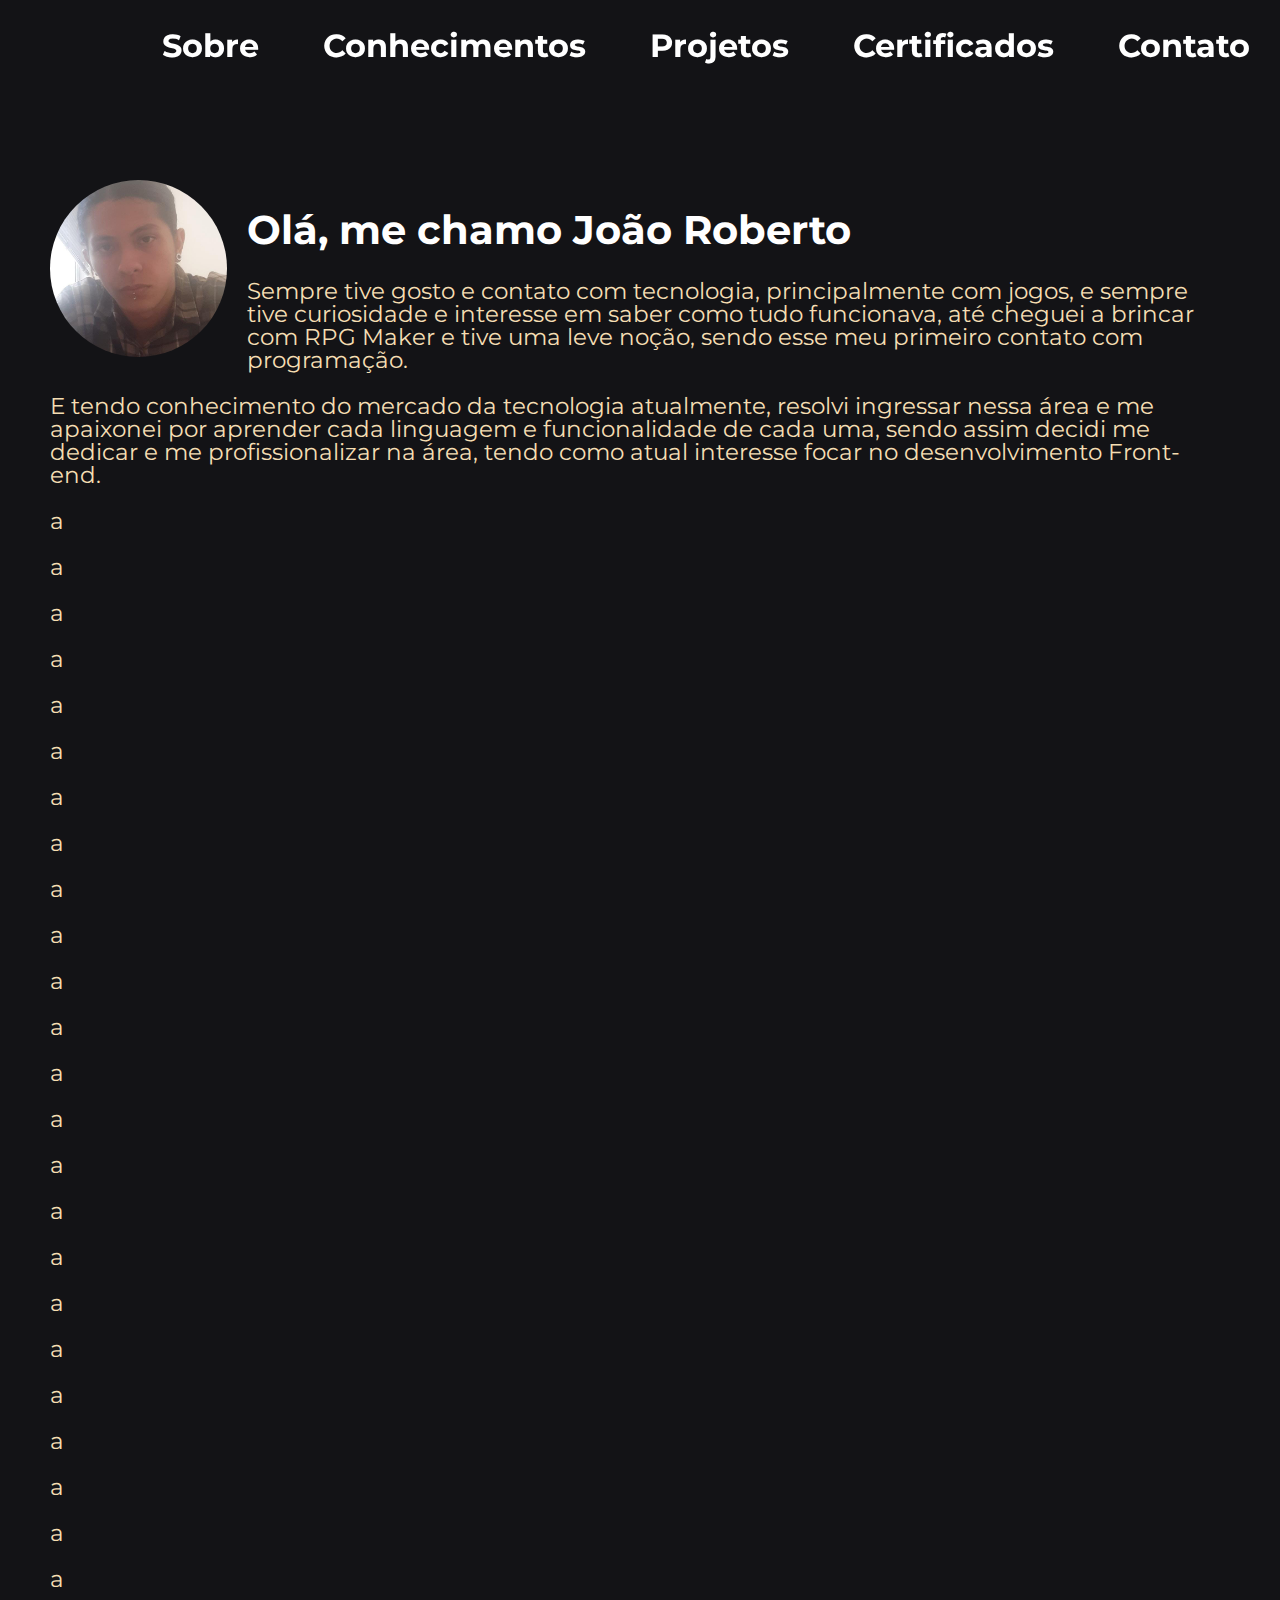
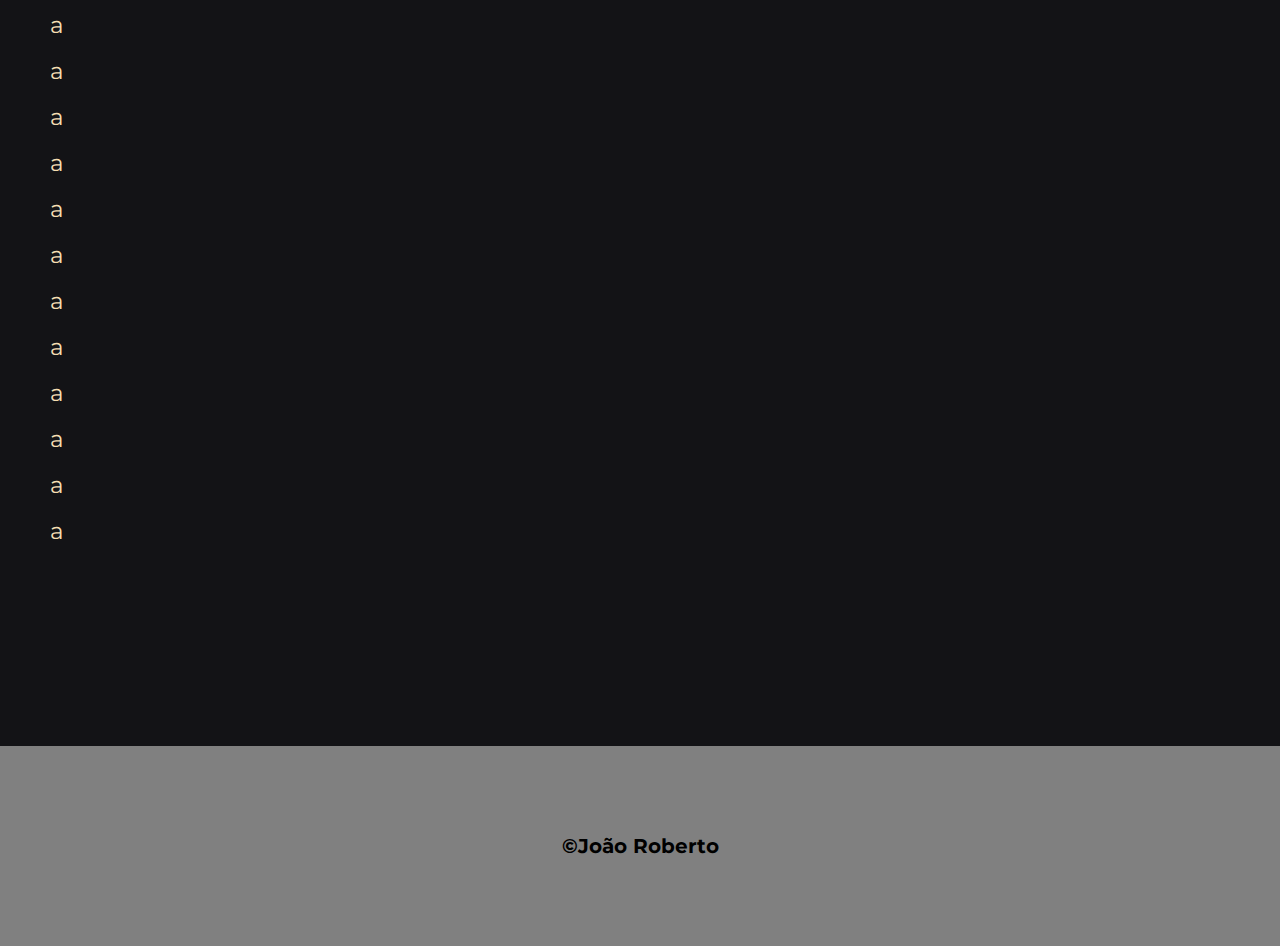
==== joao.html @ e4c68bbd "linkando ao github" ====
<!DOCTYPE html>
<html lang="pt-br">
    <head>
        <meta charset="UTF-8">
        <meta name="viewport" content="width=device-width">
        <title>João Roberto</title>
        <link rel="stylesheet" href="css/reset.css">
        <link rel="stylesheet" href="css/joao.css">
		<link href="https://fonts.googleapis.com/css2?family=Montserrat:wght@100&display=swap" rel="stylesheet">        
    </head>

    <body>
        <header>
            <div class="menu">
                <nav>
                    <ul>
                        <li><a href="#apresentação">Sobre</a></li>
                        <li><a href="">Conhecimentos</a></li>
                        <li><a href="">Projetos</a></li>
                        <li><a href="">Certificados</a></li>
                        <li><a href="">Contato</a></li>
                    </ul>
                </nav>
            </div>  
        </header>

        
        <main>
            <section id="apresentação">
                <div class="apresentação">
                    <img class="foto" src="foto.jpg">
                    <h1>Olá, me chamo João Roberto</h1>
    
                    <p>Sempre tive gosto e contato com tecnologia, principalmente com jogos, e sempre tive curiosidade e interesse em saber como tudo funcionava,
                        até cheguei a brincar com RPG Maker e tive uma leve noção, sendo esse meu primeiro contato com programação. 
                    </p>
                    <p>E tendo conhecimento do mercado da tecnologia atualmente, resolvi ingressar nessa área e me apaixonei por aprender cada linguagem e funcionalidade 
                        de cada uma, sendo assim decidi me dedicar e me profissionalizar na área, tendo como atual interesse focar no desenvolvimento Front-end.
                    </p>
                    <p>a</p>
                    <p>a</p>
                    <p>a</p>
                    <p>a</p>
                    <p>a</p>
                    <p>a</p>
                    <p>a</p>
                    <p>a</p>
                    <p>a</p>
                    <p>a</p>
                    <p>a</p>
                    <p>a</p><p>a</p>
                    <p>a</p>
                    <p>a</p>
                    <p>a</p>
                    <p>a</p>
                    <p>a</p><p>a</p>
                    <p>a</p>
                    <p>a</p>
                    <p>a</p>
                    <p>a</p>
                    <p>a</p><p>a</p>
                    <p>a</p>
                    <p>a</p>
                    <p>a</p>
                    <p>a</p>
                    <p>a</p><p>a</p>
                    <p>a</p>
                    <p>a</p>
                    <p>a</p>
                    <p>a</p>
                    <p>a</p>
                </div>
            </section>

        </main>

        <footer>
            <p class="copyright">&copy;João Roberto</p>
        </footer>

    </body>

    </html>
---- css/joao.css ----
body{
    background-color: #131316;
    font-family: 'Montserrat', sans-serif;
}

h1 {
    color: white;
    font-size: 40px;
    padding: 30px;
}

.apresentação{
    margin: 180px 50px;
    display: inline-block;
    font-size: 25px;
}   

.apresentação h1{
    font-weight: bold;
}

.apresentação p {
    font-size: 23px;
    color: wheat;
    margin-bottom: 1em;
}

.foto{
    border-radius: 50%;
    width: 15%;
    float: left;
    margin: 0 20px 20px 0;
}

.foto:hover{
    opacity: 0.7;
    transition: 400ms;
}

li {
    color: white;
    font-weight: bold;
}

nav {
    position: fixed;
    top: 0;
    right: 0;
    display: inline-block;
    overflow: hidden;
    transition: 0.5;
    width: 100%;
    text-align: right;
    padding: 30px;
    backdrop-filter: blur(10px);
}

nav a {
    text-decoration: none;
    color: white;

}

nav a:hover{
    font-size: 40px;
    transition: 400ms;
}

nav li {
    color: white;
    font-size: 32px;
    list-style: none;
    display: inline-flex;
    margin: 0 0 0 60px;
}

footer{
    background: grey ;
    text-align: center;
    padding: 70px;
}

.copyright{
    font-size: 20px;
    font-weight: bold;
    color: black;
    margin: 20px 0;
}
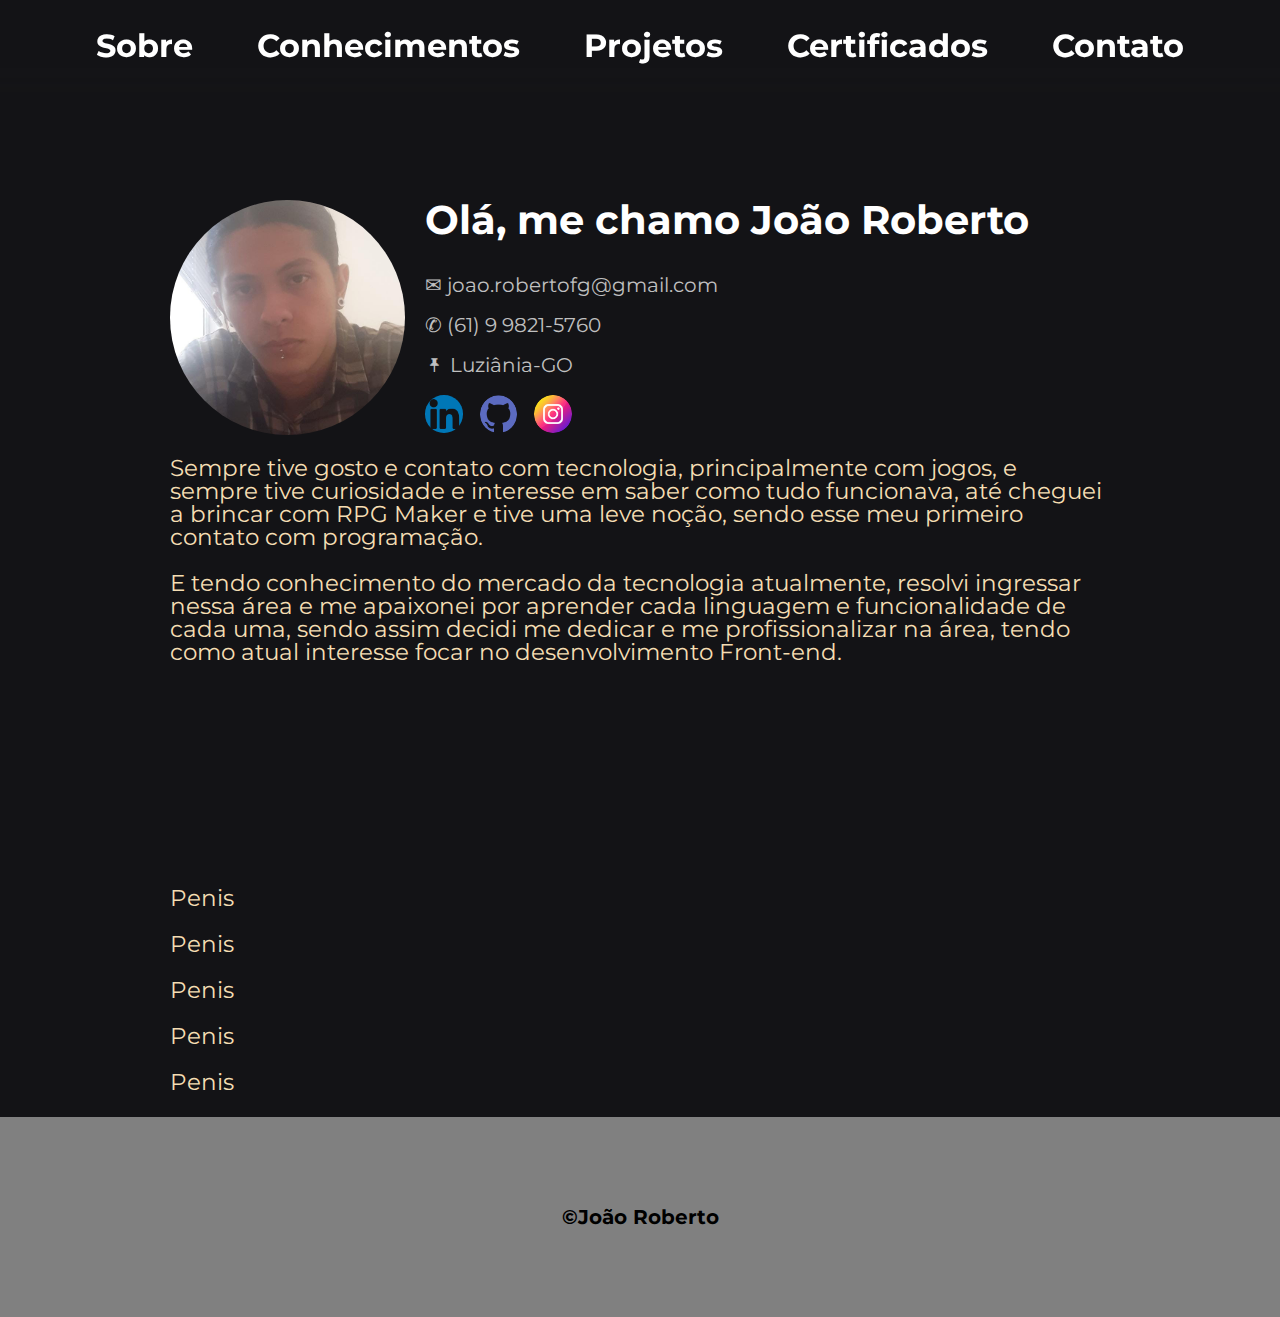
==== commit ff5aa390: "linkando" ====
--- a/joao.html
+++ b/joao.html
@@ -14,8 +14,8 @@
             <div class="menu">
                 <nav>
                     <ul>
-                        <li><a href="#apresentação">Sobre</a></li>
-                        <li><a href="">Conhecimentos</a></li>
+                        <li><a href="#nav_apresentação">Sobre</a></li>
+                        <li><a href="#nav_conhecimentos">Conhecimentos</a></li>
                         <li><a href="">Projetos</a></li>
                         <li><a href="">Certificados</a></li>
                         <li><a href="">Contato</a></li>
@@ -26,50 +26,41 @@
 
         
         <main>
-            <section id="apresentação">
+            <section id="nav_apresentação">
                 <div class="apresentação">
                     <img class="foto" src="foto.jpg">
+
                     <h1>Olá, me chamo João Roberto</h1>
-    
+
+                    <p id="dados">&#9993; joao.robertofg@gmail.com</p>
+                    <p id="dados">✆ (61) 9 9821-5760</p>
+                    <p id="dados">🖈 Luziânia-GO</p> 
+                   
+
+                    <a href="https://www.linkedin.com/in/joão-roberto-1877bb257/" target="_blank"><img class="icons" src="linkedin.png" alt="linkedin"></a>
+                    <a href="https://github.com/joaorobertoFG" target="_blank"><img class="icons" src="github.png" alt="github"></a>
+                    <a href="https://www.instagram.com/crow.wtf/" target="_blank"><img class="icons" src="instagram.png" alt="instagram"></a>
+                    
                     <p>Sempre tive gosto e contato com tecnologia, principalmente com jogos, e sempre tive curiosidade e interesse em saber como tudo funcionava,
                         até cheguei a brincar com RPG Maker e tive uma leve noção, sendo esse meu primeiro contato com programação. 
                     </p>
+
                     <p>E tendo conhecimento do mercado da tecnologia atualmente, resolvi ingressar nessa área e me apaixonei por aprender cada linguagem e funcionalidade 
                         de cada uma, sendo assim decidi me dedicar e me profissionalizar na área, tendo como atual interesse focar no desenvolvimento Front-end.
                     </p>
-                    <p>a</p>
-                    <p>a</p>
-                    <p>a</p>
-                    <p>a</p>
-                    <p>a</p>
-                    <p>a</p>
-                    <p>a</p>
-                    <p>a</p>
-                    <p>a</p>
-                    <p>a</p>
-                    <p>a</p>
-                    <p>a</p><p>a</p>
-                    <p>a</p>
-                    <p>a</p>
-                    <p>a</p>
-                    <p>a</p>
-                    <p>a</p><p>a</p>
-                    <p>a</p>
-                    <p>a</p>
-                    <p>a</p>
-                    <p>a</p>
-                    <p>a</p><p>a</p>
-                    <p>a</p>
-                    <p>a</p>
-                    <p>a</p>
-                    <p>a</p>
-                    <p>a</p><p>a</p>
-                    <p>a</p>
-                    <p>a</p>
-                    <p>a</p>
-                    <p>a</p>
-                    <p>a</p>
+
                 </div>
+            </section>
+
+            <section id="nav_conhecimentos">
+                <div class="conhecimentos">
+                    <p>Penis</p>
+                    <p>Penis</p>
+                    <p>Penis</p>
+                    <p>Penis</p>
+                    <p>Penis</p>
+                </div>
+                
             </section>
 
         </main>
--- a/css/joao.css
+++ b/css/joao.css
@@ -3,40 +3,9 @@
     font-family: 'Montserrat', sans-serif;
 }
 
-h1 {
-    color: white;
-    font-size: 40px;
-    padding: 30px;
+#linha{
+    width: 100%;
 }
-
-.apresentação{
-    margin: 180px 50px;
-    display: inline-block;
-    font-size: 25px;
-}   
-
-.apresentação h1{
-    font-weight: bold;
-}
-
-.apresentação p {
-    font-size: 23px;
-    color: wheat;
-    margin-bottom: 1em;
-}
-
-.foto{
-    border-radius: 50%;
-    width: 15%;
-    float: left;
-    margin: 0 20px 20px 0;
-}
-
-.foto:hover{
-    opacity: 0.7;
-    transition: 400ms;
-}
-
 li {
     color: white;
     font-weight: bold;
@@ -50,7 +19,7 @@
     overflow: hidden;
     transition: 0.5;
     width: 100%;
-    text-align: right;
+    text-align: center;
     padding: 30px;
     backdrop-filter: blur(10px);
 }
@@ -58,7 +27,6 @@
 nav a {
     text-decoration: none;
     color: white;
-
 }
 
 nav a:hover{
@@ -74,6 +42,73 @@
     margin: 0 0 0 60px;
 }
 
+h1 {
+    padding-bottom: 35px;
+}
+
+.apresentação{
+    font-size: 25px;
+    width: 940px;
+    margin: auto auto;
+    padding-top: 8em;
+}   
+
+.apresentação h1{
+    font-weight: bold;
+    color: white;
+    font-size: 40px;
+    text-align: left;
+}
+
+p {
+    font-size: 23px;
+    color: wheat;
+    margin-bottom: 1em;
+}
+
+.foto{
+    border-radius: 50%;
+    width: 25%;
+    float:left;
+    margin: 0 20px 20px 0;
+}
+
+.foto:hover{
+    opacity: 0.7;
+    transition: 400ms;
+}
+
+.icons{
+    width: 4%;
+    border-radius: 50%;
+    margin:0px 10px 20px 0px ;
+    float: none;
+}
+
+.icons:hover{
+    width: 5%;
+    transition: 400ms
+}
+
+.icons:hover:after{
+    transition: 400ms;
+}    
+
+#dados{
+    font-size: 20px;
+    color: rgb(192, 192, 192);
+}
+
+#dados:hover{
+    color: white;
+}
+.conhecimentos{
+    font-size: 25px;
+    width: 940px;
+    margin: auto auto;
+    padding-top: 8em;
+}
+
 footer{
     background: grey ;
     text-align: center;
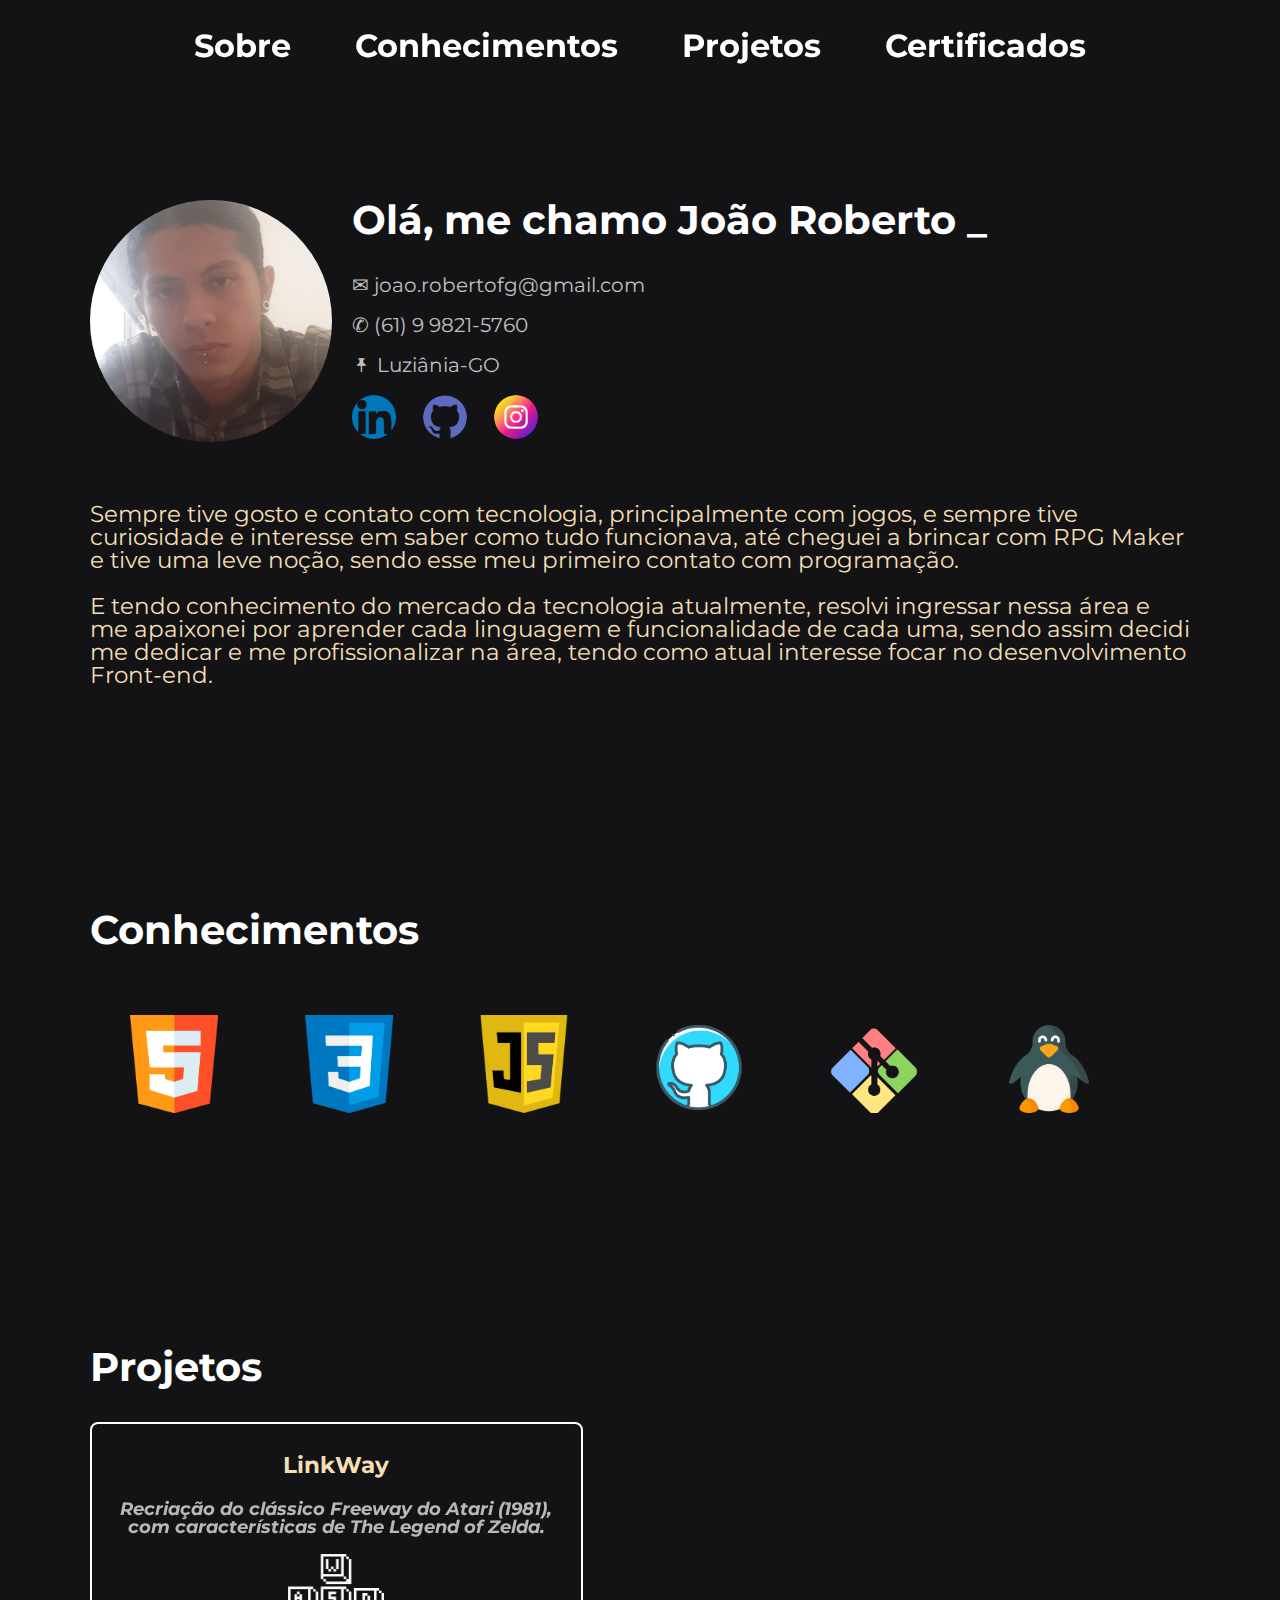
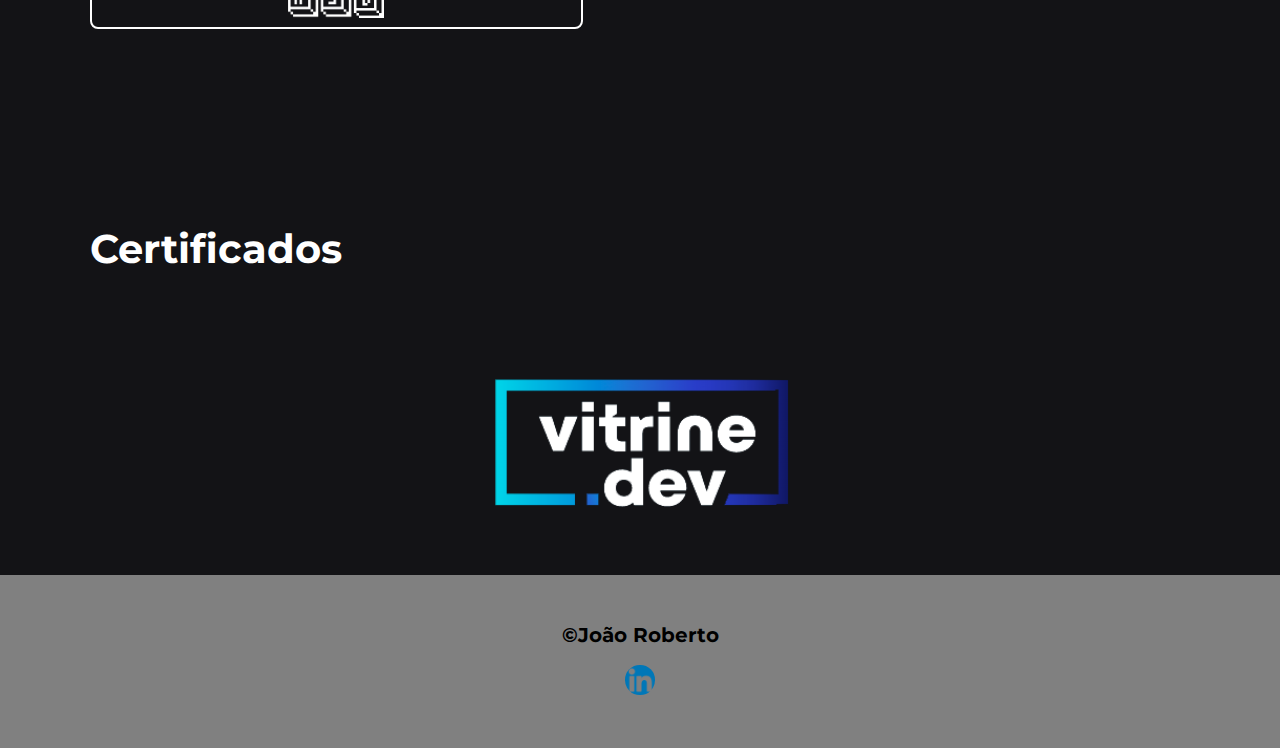
==== commit 12d7383f: "commitando" ====
--- a/joao.html
+++ b/joao.html
@@ -4,9 +4,11 @@
         <meta charset="UTF-8">
         <meta name="viewport" content="width=device-width">
         <title>João Roberto</title>
-        <link rel="stylesheet" href="css/reset.css">
-        <link rel="stylesheet" href="css/joao.css">
-		<link href="https://fonts.googleapis.com/css2?family=Montserrat:wght@100&display=swap" rel="stylesheet">        
+        <link rel="stylesheet" href="reset.css">
+        <link rel="stylesheet" href="joao.css">
+		<link href="https://fonts.googleapis.com/css2?family=Montserrat:wght@100&display=swap" rel="stylesheet">      
+        
+        <link rel="icon" type="image/png" href="heart.png">
     </head>
 
     <body>
@@ -16,9 +18,8 @@
                     <ul>
                         <li><a href="#nav_apresentação">Sobre</a></li>
                         <li><a href="#nav_conhecimentos">Conhecimentos</a></li>
-                        <li><a href="">Projetos</a></li>
-                        <li><a href="">Certificados</a></li>
-                        <li><a href="">Contato</a></li>
+                        <li><a href="#nav_projetos">Projetos</a></li>
+                        <li><a href="#nav_certificados">Certificados</a></li>
                     </ul>
                 </nav>
             </div>  
@@ -30,16 +31,16 @@
                 <div class="apresentação">
                     <img class="foto" src="foto.jpg">
 
-                    <h1>Olá, me chamo João Roberto</h1>
+                    <h1>Olá, me chamo João Roberto _</h1>
 
                     <p id="dados">&#9993; joao.robertofg@gmail.com</p>
                     <p id="dados">✆ (61) 9 9821-5760</p>
                     <p id="dados">🖈 Luziânia-GO</p> 
                    
 
-                    <a href="https://www.linkedin.com/in/joão-roberto-1877bb257/" target="_blank"><img class="icons" src="linkedin.png" alt="linkedin"></a>
-                    <a href="https://github.com/joaorobertoFG" target="_blank"><img class="icons" src="github.png" alt="github"></a>
-                    <a href="https://www.instagram.com/crow.wtf/" target="_blank"><img class="icons" src="instagram.png" alt="instagram"></a>
+                    <a href="https://www.linkedin.com/in/joão-roberto-1877bb257/" target="_blank"><img class="icons" src="linkedin_icon.png" alt="linkedin"></a>
+                    <a href="https://github.com/joaorobertoFG" target="_blank"><img class="icons" src="github_icon.png" alt="github"></a>
+                    <a href="https://www.instagram.com/crow.wtf/" target="_blank"><img class="icons" src="instagram_icon.png" alt="instagram"></a>
                     
                     <p>Sempre tive gosto e contato com tecnologia, principalmente com jogos, e sempre tive curiosidade e interesse em saber como tudo funcionava,
                         até cheguei a brincar com RPG Maker e tive uma leve noção, sendo esse meu primeiro contato com programação. 
@@ -54,19 +55,39 @@
 
             <section id="nav_conhecimentos">
                 <div class="conhecimentos">
-                    <p>Penis</p>
-                    <p>Penis</p>
-                    <p>Penis</p>
-                    <p>Penis</p>
-                    <p>Penis</p>
-                </div>
-                
+                    <h1>Conhecimentos</h1>
+                    <img class= conhecimentos_icons src="html5_icon.png" alt="html5">
+                    <img class= conhecimentos_icons src="css_icon.png" alt="css">
+                    <img class= conhecimentos_icons src="javascript_icon.png" alt="javascript">
+                    <img class= conhecimentos_icons src="github2_icon.png" alt="github">
+                    <img class= conhecimentos_icons src="git_icon.png" alt="git">
+                    <img class= conhecimentos_icons src="linux_icon.png" alt="linux">
+                </div>  
             </section>
 
+            <section id="nav_projetos">   
+                <div class="projetos">
+                    <h1>Projetos</h1>
+                    <ul class="projetos_lista">
+                        <li>
+                            <a href="https://editor.p5js.org/joao.robertofg/full/7gN_ZELm4" target="_blank"><img class =linkway src="linkway.gif" alt=""></a>
+                            <p>LinkWay</p>
+                            <p>Recriação do clássico Freeway do Atari (1981), com características de The Legend of Zelda.</p>
+                            <img class="wasd" src="wasd.png" alt="">
+                        </li>
+                    </ul>
+                </div>
+            </section>
+
+            <section id="nav_certificados">
+                <h1>Certificados</h1>
+                <a href="https://cursos.alura.com.br/vitrinedev/joao-robertofg" target="_blank"><img class=vitrine src="vitrinedev.png"></a>
+            </section>
         </main>
 
         <footer>
             <p class="copyright">&copy;João Roberto</p>
+            <a href="https://www.linkedin.com/in/joão-roberto-1877bb257/" target="_blank"><img class="icon_footer" src="linkedin_icon.png" alt="linkedin"></a>
         </footer>
 
     </body>
--- a/joao.css
+++ b/joao.css
@@ -0,0 +1,209 @@
+body{
+    background-color: #131316;
+    font-family: 'Montserrat', sans-serif;
+}
+
+li {
+    color: white;
+    font-weight: bold;
+}
+
+nav {
+    position: fixed;
+    top: 0;
+    right: 0;
+    display: inline-block;
+    overflow: hidden;
+    transition: 0.5;
+    width: 100%;
+    text-align: center;
+    padding: 30px;
+    backdrop-filter: blur(10px);
+}
+
+nav a {
+    text-decoration: none;
+    color: white;
+}
+
+nav a:hover{
+    font-size: 40px;
+    transition: 400ms;
+    color: blueviolet;
+}
+
+nav li {
+    color: white;
+    font-size: 32px;
+    list-style: none;
+    display: inline-flex;
+    margin: 0 0 0 60px;
+}
+
+h1 {
+    padding-bottom: 35px;
+}
+
+.apresentação{
+    font-size: 25px;
+    width: 1100px;
+    margin: auto auto;
+    padding-top: 8em;
+}   
+
+.apresentação h1{
+    font-weight: bold;
+    color: white;
+    font-size: 40px;
+    text-align: left;
+}
+
+p {
+    font-size: 23px;
+    color: wheat;
+    margin-bottom: 1em;
+}
+
+.foto{
+    border-radius: 50%;
+    width: 22%;
+    float:left;
+    margin: 0 20px 20px 0;
+}
+
+.foto:hover{
+    opacity: 0.7;
+    transition: 400ms;
+}
+
+.icons{
+    width: 4%;
+    border-radius: 50%;
+    margin:0px 20px 60px 0px ;
+}
+
+.icons:hover{
+    width: 5%;
+    transition: 400ms
+}
+
+.icons:hover:after{
+    transition: 400ms;
+}    
+
+#dados{
+    font-size: 20px;
+    color: rgb(192, 192, 192);
+}
+
+#dados:hover{
+    color: white;
+}
+.conhecimentos{
+    font-size: 25px;
+    width: 1100px;
+    margin: auto auto;
+    padding-top: 8em;
+}
+
+.conhecimentos h1{
+    color: white;
+    font-weight: bold;
+    font-size: 40px;
+}
+
+.conhecimentos_icons{
+    width: 8%;
+    padding: 30px 40px;
+}
+
+.conhecimentos_icons:hover{
+    opacity: 0.7;
+}
+
+.projetos{
+    font-size: 25px;
+    width: 1100px;
+    margin: auto auto;
+    padding-top: 8em;
+}
+
+.projetos h1{
+    color: white;
+    font-weight: bold;
+    font-size: 40px;
+}
+
+.projetos_lista p:nth-child(3){
+    color: white;
+    font-size: 18px;
+    opacity: 0.7;
+    font-style: italic;
+}
+
+.projetos_lista{
+    text-align: center;
+    width: 43.5%;
+    padding: 5px;
+    box-sizing:content-box;
+    border: 2px solid rgb(255, 255, 255);
+    border-radius: 8px;
+}
+
+.projetos_lista:hover{
+    border-color: blueviolet;
+    transition: 400ms;
+}
+
+.projetos_lista:hover p:nth-child(2){
+    font-size: 40px;
+    transition: 400ms;
+}
+
+.wasd{
+    width: 20%;
+}
+
+#nav_certificados{
+    font-size: 25px;
+    width: 1100px;
+    margin: auto auto;
+    padding-top: 8em;
+    text-align: center;
+}
+
+#nav_certificados h1{
+    color: white;
+    font-weight: bold;
+    font-size: 40px;
+    text-align: left;
+}
+
+.vitrine{
+    width: 27%;
+    margin-top: 3em;
+}
+
+.vitrine:hover{
+    width: 35%;
+    transition: 400ms;
+
+}
+
+footer{
+    background: grey ;
+    text-align: center;
+    padding: 50px;
+    margin-top: 4em;
+}
+
+.copyright{
+    font-size: 20px;
+    font-weight: bold;
+    color: black;
+}
+
+.icon_footer{
+    width: 2.5%;
+    border-radius: 50%;
+}
